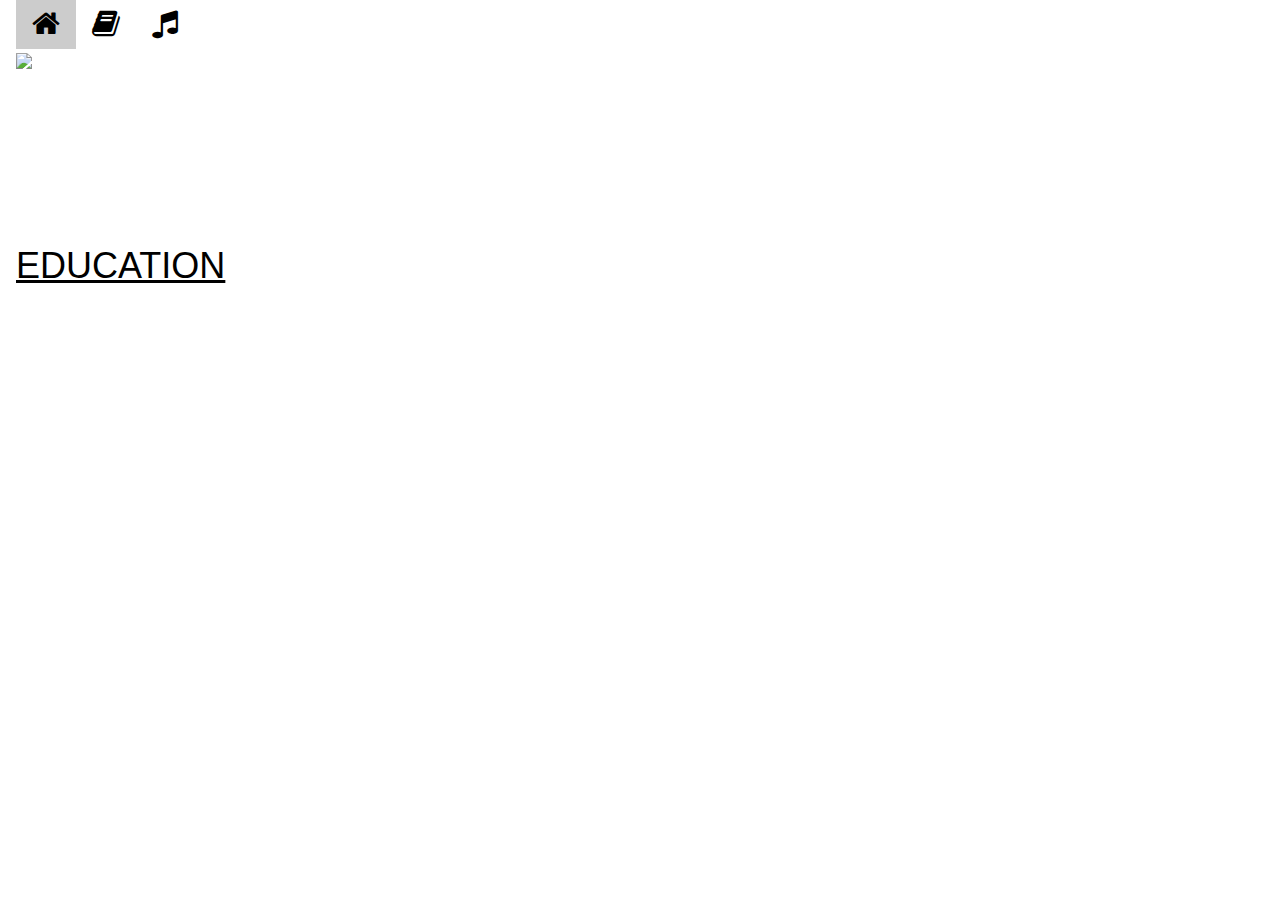
==== index.html @ fc8ddfe6 "changed title of page" ====
<!DOCTYPE html>
<html lang="en">
    <!-- Global site tag (gtag.js) - Google Analytics -->
    <script async src="https://www.googletagmanager.com/gtag/js?id=UA-168123736-1"></script>
    <script>
      window.dataLayer = window.dataLayer || [];
      function gtag(){dataLayer.push(arguments);}
      gtag('js', new Date());
    
      gtag('config', 'UA-168123736-1');
    </script>
        <link rel="stylesheet" href="https://cdnjs.cloudflare.com/ajax/libs/font-awesome/4.7.0/css/font-awesome.min.css">
        <script data-ad-client="ca-pub-3386243419088545" async src="https://pagead2.googlesyndication.com/pagead/js/adsbygoogle.js"></script>
        <meta charset="utf-8">
        <meta name="viewport" content="width=device-width, initial-scale=1.0">
        <title>Angela Davis resources</title>
        <link href="style.css" rel="stylesheet" type="text/css" />
        <link href="style2.css" rel="stylesheet" type="text/css" />
        <script src="main.js"></script>
        <link rel="shortcut icon" type="image/png" href="home.png"/>
        <link rel="stylesheet" href="https://www.w3schools.com/w3css/4/w3.css">
        <link rel="preconnect" href="https://fonts.gstatic.com">
        <link href="https://fonts.googleapis.com/css2?family=Archivo+Narrow:wght@600&display=swap" rel="stylesheet">
        <link href="https://fonts.googleapis.com/css2?family=Lora&display=swap" rel="stylesheet">
        <link rel="apple-touch-icon" sizes="180x180" href="favicon_io/apple-touch-icon.png">
    <link rel="icon" type="image/png" sizes="32x32" href="favicon_io/favicon-32x32.png">
    <link rel="icon" type="image/png" sizes="16x16" href="favicon_io/favicon-16x16.png">
    <link rel="manifest" href="favicon_io/site.webmanifest">
    <link rel="stylesheet" href="https://stackpath.bootstrapcdn.com/bootstrap/4.5.0/css/bootstrap.min.css" integrity="sha384-9aIt2nRpC12Uk9gS9baDl411NQApFmC26EwAOH8WgZl5MYYxFfc+NcPb1dKGj7Sk" crossorigin="anonymous">
    </head>
    <body>
        <div id = "entireBody">

<div class="w3-container">
    <div class="w3-bar">
        <div class="w3-dropdown-hover ">
            <a href = "#"><button id= "homeIcon" class="w3-button"><i class="fa fa-home fa-2x"></i></button></a>
        </div>
        <div class="w3-dropdown-hover ">
            <button class="w3-button"><i class="fa fa-book fa-2x"></i></button>
            <div class="w3-dropdown-content w3-bar-block w3-card-4">
                <a href="books.html" class="w3-bar-item w3-button">BOOKS</a>
                <a href="essays.html" class="w3-bar-item w3-button">ESSAYS</a>
                <a href="movies.html" class="w3-bar-item w3-button">MOVIES</a>
                </div>
        </div>
        <div class="w3-dropdown-hover ">
            <button class="w3-button"><i class="fa fa-music fa-2x"></i></button>
            <div class="w3-dropdown-content w3-bar-block w3-card-4">
                <a href = "playlist.html" class = "w3-bar-item w3-button">PLAYLIST</a>
                </div>
        </div>
</div>
        <div id = "topImg">
             <img id = "topImgAs" src = "images/angela_davis_header.png">
        </div> 

        <br>
        <a id ="noLinky" href= "books.html">
            <div id = "divDeck1"> 
              <div id = "insides">
                <div id = "hotTopics">
                  <br>
                  <br>
                  <br>
                  <br>
                  <br>
                  <br>
                  <h1 id= "mainTitle6">EDUCATION</h1>
                </div>
              </div>
            </div>
        </a>
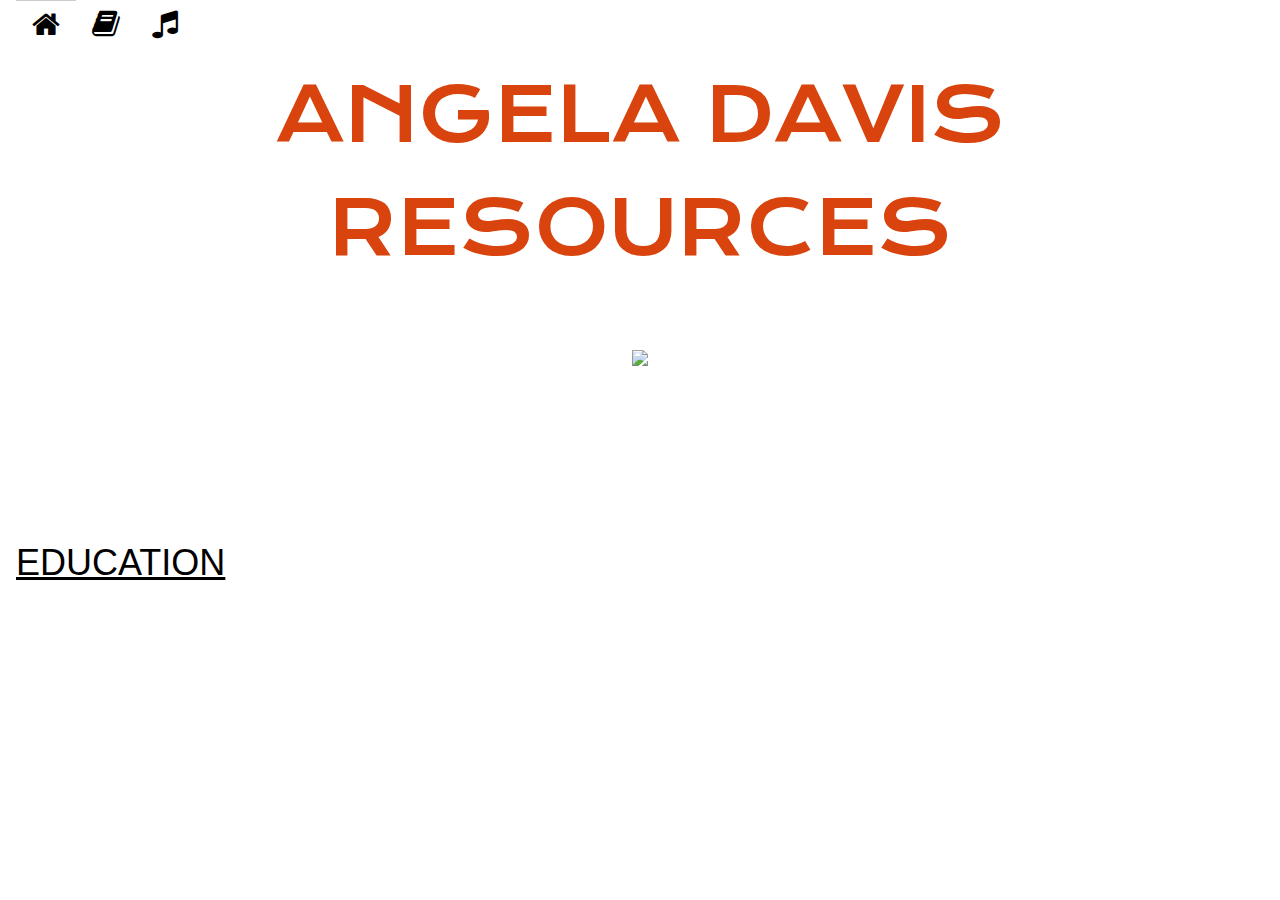
==== commit 5266041e: "new font" ====
--- a/index.html
+++ b/index.html
@@ -22,6 +22,7 @@
         <link rel="preconnect" href="https://fonts.gstatic.com">
         <link href="https://fonts.googleapis.com/css2?family=Archivo+Narrow:wght@600&display=swap" rel="stylesheet">
         <link href="https://fonts.googleapis.com/css2?family=Lora&display=swap" rel="stylesheet">
+        <link href="https://fonts.googleapis.com/css2?family=Krona+One&display=swap" rel="stylesheet">
         <link rel="apple-touch-icon" sizes="180x180" href="favicon_io/apple-touch-icon.png">
     <link rel="icon" type="image/png" sizes="32x32" href="favicon_io/favicon-32x32.png">
     <link rel="icon" type="image/png" sizes="16x16" href="favicon_io/favicon-16x16.png">
@@ -51,10 +52,12 @@
                 </div>
         </div>
 </div>
+        <h1 id="maintitle">ANGELA DAVIS RESOURCES</h1>
         <div id = "topImg">
              <img id = "topImgAs" src = "images/angela_davis_header.png">
         </div> 
 
+        
         <br>
         <a id ="noLinky" href= "books.html">
             <div id = "divDeck1"> 
--- a/style.css
+++ b/style.css
@@ -0,0 +1,145 @@
+::-webkit-scrollbar {
+  width: 10px;
+  background-color: #F5F5F5;
+}
+
+::-webkit-scrollbar-thumb {
+  background-color: #8C0D6A;
+  background-image: -webkit-linear-gradient(45deg,rgba(255, 255, 255, .2) 25%, transparent 25%, transparent 50%, rgba(255, 255, 255, .2) 50%, rgba(255, 255, 255, .2) 75%, transparent 75%, transparent);
+}
+
+::-webkit-scrollbar-track {
+  -webkit-box-shadow: inset 0 0 6px rgba(0,0,0,0.3);
+  background-color: #F5F5F5;
+}
+.jumbotron { padding: 30px; }
+.scroll-line  {
+    position: fixed;
+    top: 0;
+    left: 0;
+    height: 8px;
+    background-color: #f90a23;
+  background-image: -webkit-linear-gradient(45deg,rgba(255, 255, 255, 0.59) 25%, #00000000 25%, transparent 50%, rgba(255, 255, 255, 0.27) 50%, rgba(255, 255, 255, 0.88) 75%, transparent 75%, transparent);
+    transition: 0.5s cubic-bezier(0.075, 0.82, 0.165, 1) width;
+    z-index: 1;
+  }
+
+/*icon colors*/
+ #entireBody{
+   color: black;
+ }
+
+ #container{
+   color: #DF6782;
+ }
+
+a:hover{
+text-decoration:none;
+}
+.page-content .color:hover
+{
+transition:0.7s;
+border-radius: 7em / 3em;
+}
+
+.bg-conatiner-color
+{
+background-color: white;
+  padding: 5%;
+  display: flex;
+  box-shadow: 0 20px 20px -5px rgba(0, 0, 0, 0.1), 0 10px 10px -5px rgba(0, 0, 0, 0.04) !important;
+  -webkit-box-shadow: 0 20px 20px -5px rgba(0, 0, 0, 0.1), 0 10px 10px -5px rgba(0, 0, 0, 0.04) !important;
+  -moz-box-shadow: 0 20px 20px -5px rgba(0, 0, 0, 0.1), 0 10px 10px -5px rgba(0, 0, 0, 0.04) !important;
+  -ms-box-shadow: 0 20px 20px -5px rgba(0, 0, 0, 0.1), 0 10px 10px -5px rgba(0, 0, 0, 0.04) !important;
+  -o-box-shadow: 0 20px 20px -5px rgba(0, 0, 0, 0.1), 0 10px 10px -5px rgba(0, 0, 0, 0.04) !important;
+  margin-bottom: 35px;
+border-radius: 20px;
+transition: 0.7s;
+}
+
+.bg-conatiner-color:hover{
+box-shadow: 20px 20px 60px #b8b8b8, -20px -20px 60px #fafafa !important;
+transition: 0.7s;
+}
+
+
+
+.page-content .color:last-child {
+margin-right: 0;
+}
+
+.page-content .color {
+padding: 25px 0px;
+text-align: center;
+height: 300px;
+box-shadow: 0 0.46875rem 2.1875rem rgba(13, 16, 45, 0.06),
+  0 0.9375rem 1.40625rem rgba(13, 16, 45, 0.06),
+  0 0.25rem 0.53125rem rgba(13, 16, 45, 0.13),
+  0 0.125rem 0.1875rem rgba(13, 16, 45, 0.08);
+border-radius: 4px;
+transition:0.7s;
+width: 100%;
+}
+
+.page-content .color .swatch {
+position: relative;
+border-radius: 50%;
+margin: 0 auto 15px auto;
+width: 110px;
+height: 110px;
+font-size: 70px;
+font-weight: bold;
+color: white;
+text-shadow: 1px 1px rgba(0, 0, 0, 0.05), 2px 2px rgba(0, 0, 0, 0.05),
+  3px 3px rgba(0, 0, 0, 0.05), 4px 4px rgba(0, 0, 0, 0.05),
+  5px 5px rgba(0, 0, 0, 0.05), 6px 6px rgba(0, 0, 0, 0.05),
+  7px 7px rgba(0, 0, 0, 0.05), 8px 8px rgba(0, 0, 0, 0.05),
+  9px 9px rgba(0, 0, 0, 0.05), 10px 10px rgba(0, 0, 0, 0.05),
+  11px 11px rgba(0, 0, 0, 0.05), 12px 12px rgba(0, 0, 0, 0.05),
+  13px 13px rgba(0, 0, 0, 0.05), 14px 14px rgba(0, 0, 0, 0.05),
+  15px 15px rgba(0, 0, 0, 0.05), 16px 16px rgba(0, 0, 0, 0.05),
+  17px 17px rgba(0, 0, 0, 0.05), 18px 18px rgba(0, 0, 0, 0.05),
+  19px 19px rgba(0, 0, 0, 0.05), 20px 20px rgba(0, 0, 0, 0.05),
+  21px 21px rgba(0, 0, 0, 0.05), 22px 22px rgba(0, 0, 0, 0.05),
+  23px 23px rgba(0, 0, 0, 0.05), 24px 24px rgba(0, 0, 0, 0.05),
+  25px 25px rgba(0, 0, 0, 0.05);
+overflow: hidden;
+}  
+
+#topImg{
+    margin-top:5%;
+    text-align: center;
+    }
+    
+    #topImgAs{
+      width: 50%;
+      height: auto;
+    }
+    /*education div deck*/
+    #divDeck1{
+      background-image: url("images/education_image.jpg");
+      width: auto;
+      height: 300px;
+      background-position: center; /* Center the image */
+      background-repeat: no-repeat; /* Do not repeat the image */
+      background-size: 100%;
+    }
+    /*Essay download pic*/
+    #lecturepic{
+        width: auto;
+        height: 100px;
+    }
+
+    #homeIcon{
+      color: black;
+      margin-top:0.6%;
+      background-color:#fff;
+    }
+
+    #maintitle{
+      font-family: 'Krona One', sans-serif;
+      color:#D9430D;
+      font-size:500%;
+      text-align: center;
+      margin-top:5;
+    }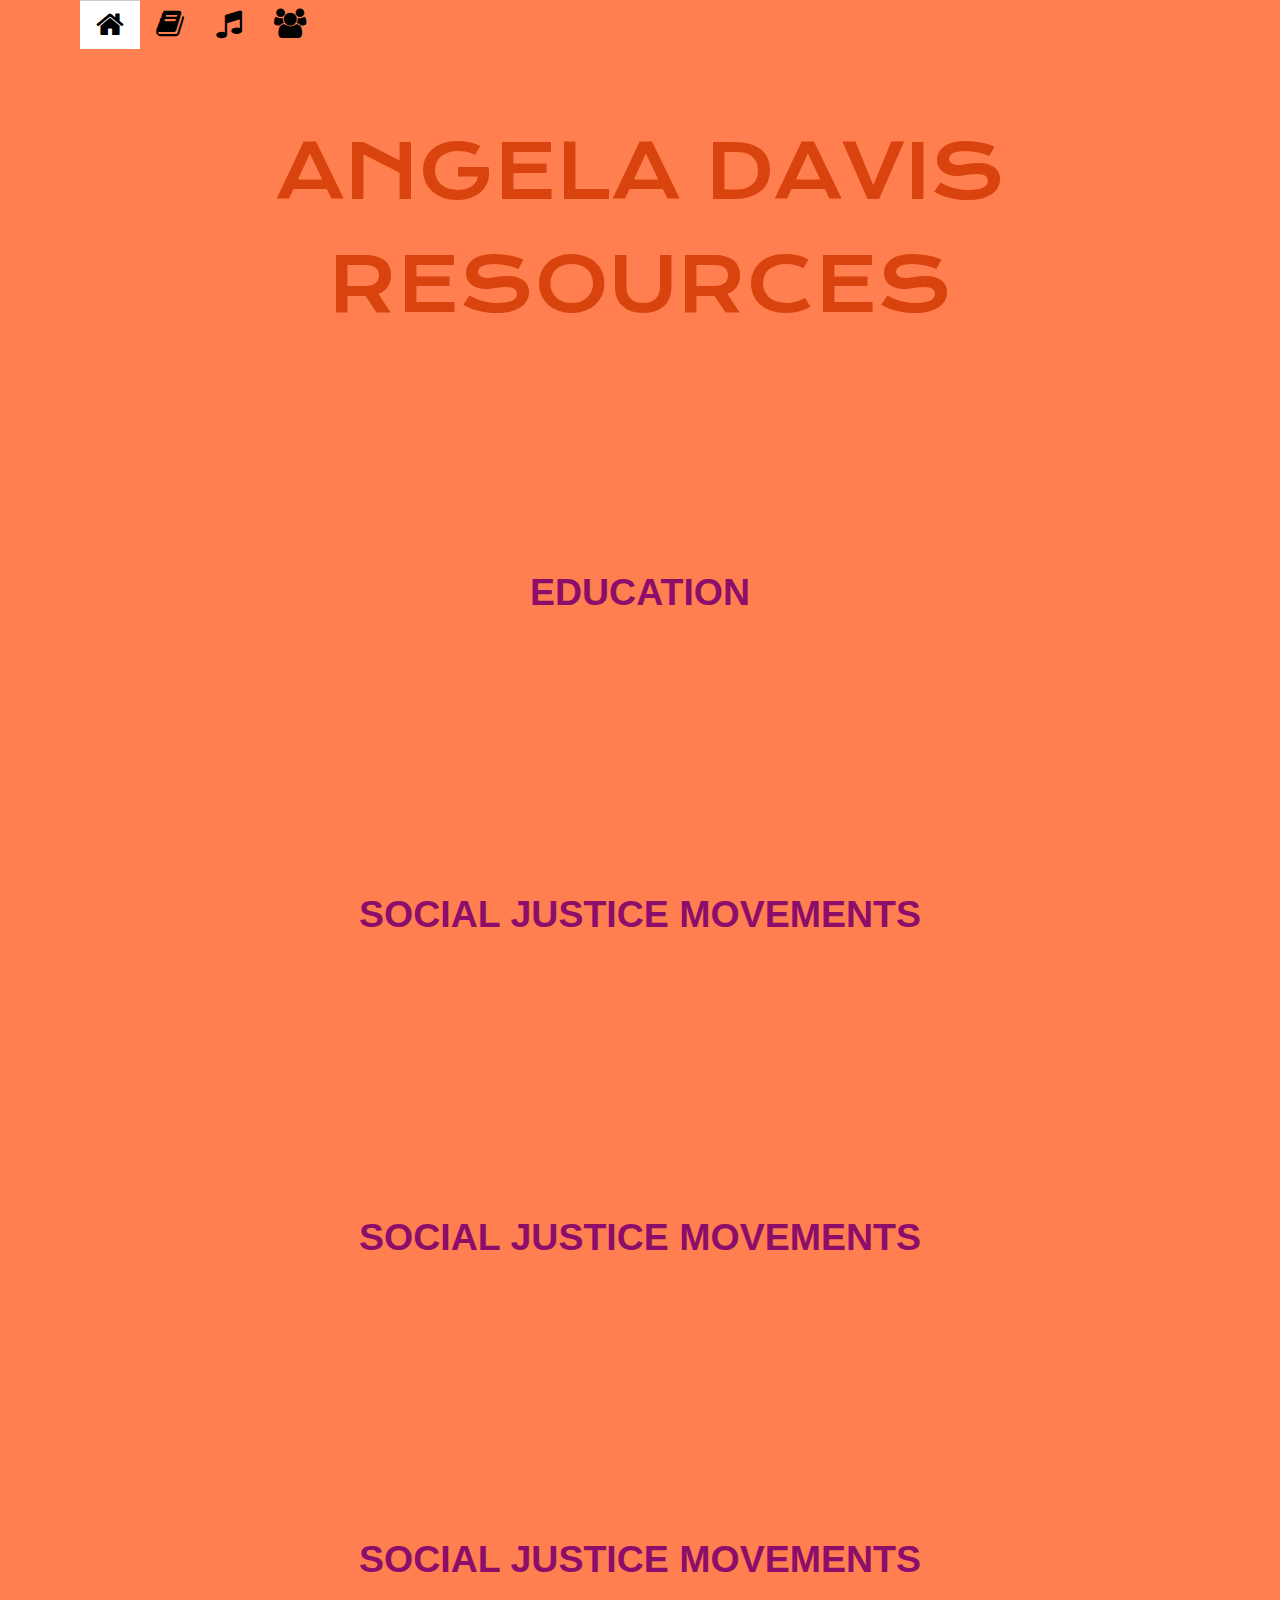
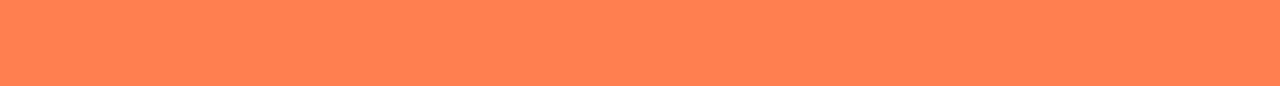
==== commit 69bd1f2c: "added videos.html" ====
--- a/index.html
+++ b/index.html
@@ -35,29 +35,42 @@
 <div class="w3-container">
     <div class="w3-bar">
         <div class="w3-dropdown-hover ">
-            <a href = "#"><button id= "homeIcon" class="w3-button"><i class="fa fa-home fa-2x"></i></button></a>
+            <a href = "index.html"><button id= "homeIcon" class="w3-button"><i class="fa fa-home fa-2x"></i></button></a>
         </div>
         <div class="w3-dropdown-hover ">
             <button class="w3-button"><i class="fa fa-book fa-2x"></i></button>
             <div class="w3-dropdown-content w3-bar-block w3-card-4">
                 <a href="books.html" class="w3-bar-item w3-button">BOOKS</a>
                 <a href="essays.html" class="w3-bar-item w3-button">ESSAYS</a>
+                <a href="videos.html" class="w3-bar-item w3-button">VIDEOS</a>
                 <a href="movies.html" class="w3-bar-item w3-button">MOVIES</a>
                 </div>
         </div>
         <div class="w3-dropdown-hover ">
             <button class="w3-button"><i class="fa fa-music fa-2x"></i></button>
             <div class="w3-dropdown-content w3-bar-block w3-card-4">
-                <a href = "playlist.html" class = "w3-bar-item w3-button">PLAYLIST</a>
-                </div>
+                <a href = "playlist.html" class = "w3-bar-item w3-button">PLAYLISTS</a>
+            </div>
         </div>
+        <div class="w3-dropdown-hover ">
+          <button class="w3-button"><i class="fa fa-users fa-2x"></i></button>
+          <div class="w3-dropdown-content w3-bar-block w3-card-4">
+              <a href = "socialjustice.html" class = "w3-bar-item w3-button">SOCIAL JUSTICE MOVEMENTS</a>
+              <a href = "LGBTQ.html" class = "w3-bar-item w3-button">
+                <span style= 'color: red'>L</span>
+                <span style= 'color: orange'>G</span>
+                <span style= 'color: green'>B</span>
+                <span style= 'color: blue'>T</span>
+                <span style= 'color: blueviolet'>Q</span>
+                <span style= 'color: violet'>+</span>
+              </a>
+          </div>
+      </div>
 </div>
         <h1 id="maintitle">ANGELA DAVIS RESOURCES</h1>
-        <div id = "topImg">
-             <img id = "topImgAs" src = "images/angela_davis_header.png">
-        </div> 
-
         
+        <br>
+        <br>
         <br>
         <a id ="noLinky" href= "books.html">
             <div id = "divDeck1"> 
@@ -74,5 +87,56 @@
               </div>
             </div>
         </a> 
+        <br>
+
+        <a id ="noLinky" href= "socialjustice.html">
+          <div id = "divDeck2"> 
+            <div id = "insides">
+              <div id = "hotTopics">
+                <br>
+                <br>
+                <br>
+                <br>
+                <br>
+                <br>
+                <h1 id= "mainTitle6">SOCIAL JUSTICE MOVEMENTS</h1>
+              </div>
+            </div>
+          </div>
+        </a>
+        <br>
+
+        <a id ="noLinky" href= "socialjustice.html">
+          <div id = "divDeck3"> 
+            <div id = "insides">
+              <div id = "hotTopics">
+                <br>
+                <br>
+                <br>
+                <br>
+                <br>
+                <br>
+                <h1 id= "mainTitle6">SOCIAL JUSTICE MOVEMENTS</h1>
+              </div>
+            </div>
+          </div>
+        </a>
+        <br>
+
+        <a id ="noLinky" href= "socialjustice.html">
+          <div id = "divDeck4"> 
+            <div id = "insides">
+              <div id = "hotTopics">
+                <br>
+                <br>
+                <br>
+                <br>
+                <br>
+                <br>
+                <h1 id= "mainTitle6">SOCIAL JUSTICE MOVEMENTS</h1>
+              </div>
+            </div>
+          </div>
+        </a>
 
        --- a/style.css
+++ b/style.css
@@ -24,9 +24,14 @@
     z-index: 1;
   }
 
+  body{
+    background-color: coral;
+  }
 /*icon colors*/
  #entireBody{
    color: black;
+   margin-left: 5%;
+   margin-right: 5%;
  }
 
  #container{
@@ -117,12 +122,64 @@
     }
     /*education div deck*/
     #divDeck1{
-      background-image: url("images/education_image.jpg");
-      width: auto;
-      height: 300px;
-      background-position: center; /* Center the image */
-      background-repeat: no-repeat; /* Do not repeat the image */
-      background-size: 100%;
+      background-image: url("images/angelaBW.jpg");
+      width: auto;
+      height: 300px;
+      background-position: center; /* Center the image */
+      background-repeat: no-repeat; /* Do not repeat the image */
+      background-size: 100%;
+    }
+
+    /*social justice div deck*/
+    #divDeck2{
+      background-image: url("images/angelafro.jpeg");
+      width: auto;
+      height: 300px;
+      background-position: center; /* Center the image */
+      background-repeat: no-repeat; /* Do not repeat the image */
+      background-size: 100%;
+    }
+
+    /*another div deck*/
+    #divDeck3{
+      background-image: url("images/davis-hero-scaled.jpg");
+      width: auto;
+      height: 300px;
+      background-position: center; /* Center the image */
+      background-repeat: no-repeat; /* Do not repeat the image */
+      background-size: 100%;
+     }
+
+    /*another div deck*/
+    #divDeck4{
+      background-image: url("images/angelablackpower.jpeg");
+      width: auto;
+      height: 300px;
+      background-position: center; /* Center the image */
+      background-repeat: no-repeat; /* Do not repeat the image */
+      background-size: 100%;
+    }
+
+    #hotTopics{
+      text-align: center;
+      color: #8C0D6A;
+    }
+
+    #hotTopics:hover{
+      text-decoration: underline;
+    }
+
+    #insides{
+  
+      text-align: center;
+    }
+
+    #noLinky{
+      text-decoration: none;
+    }
+
+    #linkyBooks{
+      color:black;
     }
     /*Essay download pic*/
     #lecturepic{
@@ -141,5 +198,24 @@
       color:#D9430D;
       font-size:500%;
       text-align: center;
-      margin-top:5;
+      margin-top:6%;
+    }
+
+    #mainTitle6{
+      font-size: 250%;
+      text-align: center;
+      font-weight: bold;
+    }
+
+    #mainTitle3{
+      text-align: center;
+      color: #F27507;
+    }
+
+    #navbar{
+      background-color: white;
+    }
+
+    #bookimages{
+      text-align: center;
     }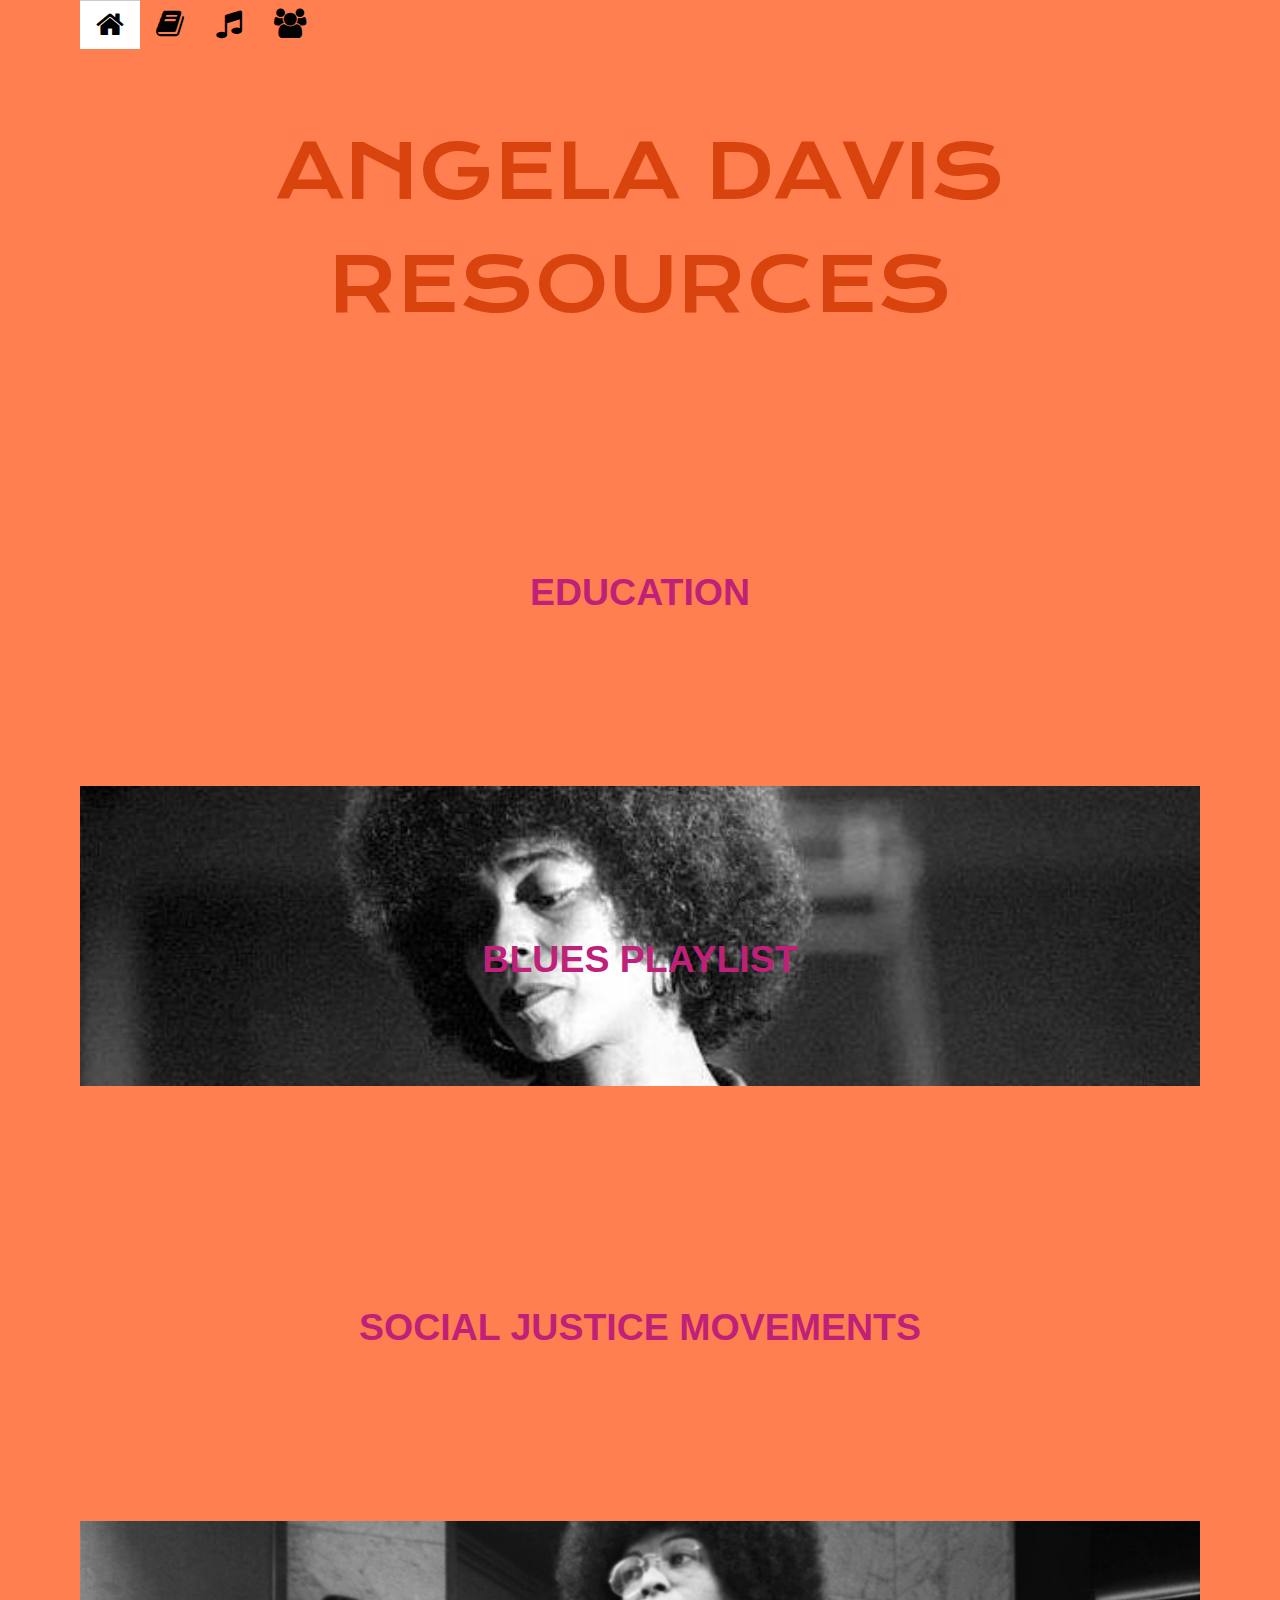
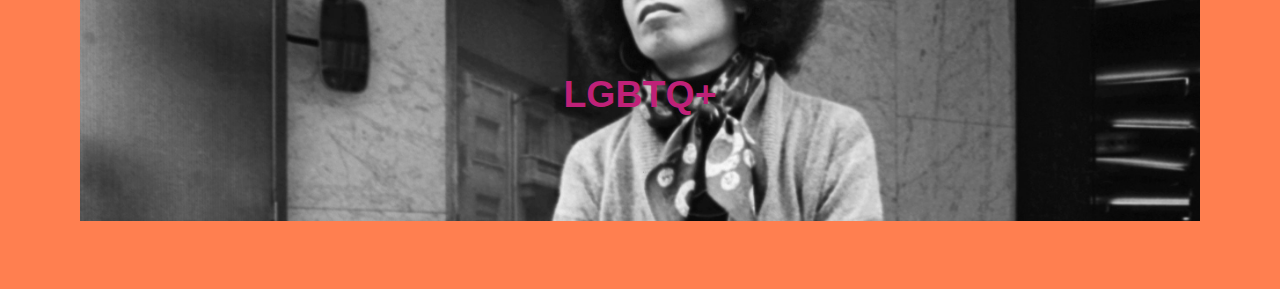
==== commit 013fc911: "NEW INTERVIEW CATEGORY" ====
--- a/index.html
+++ b/index.html
@@ -29,6 +29,11 @@
     <link rel="manifest" href="favicon_io/site.webmanifest">
     <link rel="stylesheet" href="https://stackpath.bootstrapcdn.com/bootstrap/4.5.0/css/bootstrap.min.css" integrity="sha384-9aIt2nRpC12Uk9gS9baDl411NQApFmC26EwAOH8WgZl5MYYxFfc+NcPb1dKGj7Sk" crossorigin="anonymous">
     </head>
+    
+
+    <link rel="icon" 
+    type="image/png" 
+    href="http://github.com/angeladaviswebsite/images/blackpower.png">
     <body>
         <div id = "entireBody">
 
@@ -43,7 +48,7 @@
                 <a href="books.html" class="w3-bar-item w3-button">BOOKS</a>
                 <a href="essays.html" class="w3-bar-item w3-button">ESSAYS</a>
                 <a href="videos.html" class="w3-bar-item w3-button">VIDEOS</a>
-                <a href="movies.html" class="w3-bar-item w3-button">MOVIES</a>
+                <a href="interviews.html" class="w3-bar-item w3-button">INTERVIEWS</a>
                 </div>
         </div>
         <div class="w3-dropdown-hover ">
@@ -88,6 +93,8 @@
             </div>
         </a> 
         <br>
+        <br>
+        <br>
 
         <a id ="noLinky" href= "socialjustice.html">
           <div id = "divDeck2"> 
@@ -99,11 +106,13 @@
                 <br>
                 <br>
                 <br>
-                <h1 id= "mainTitle6">SOCIAL JUSTICE MOVEMENTS</h1>
+                <h1 id= "mainTitle6">BLUES PLAYLIST</h1>
               </div>
             </div>
           </div>
         </a>
+        <br>
+        <br>
         <br>
 
         <a id ="noLinky" href= "socialjustice.html">
@@ -122,6 +131,8 @@
           </div>
         </a>
         <br>
+        <br>
+        <br>
 
         <a id ="noLinky" href= "socialjustice.html">
           <div id = "divDeck4"> 
@@ -133,10 +144,13 @@
                 <br>
                 <br>
                 <br>
-                <h1 id= "mainTitle6">SOCIAL JUSTICE MOVEMENTS</h1>
+                <h1 id= "mainTitle6">LGBTQ+</h1>
               </div>
             </div>
           </div>
         </a>
+        <br>
+        <br>
+        <br>
 
        --- a/style.css
+++ b/style.css
@@ -132,7 +132,7 @@
 
     /*social justice div deck*/
     #divDeck2{
-      background-image: url("images/angelafro.jpeg");
+      background-image: url("images/angela_davis_mic.jpg");
       width: auto;
       height: 300px;
       background-position: center; /* Center the image */
@@ -152,7 +152,7 @@
 
     /*another div deck*/
     #divDeck4{
-      background-image: url("images/angelablackpower.jpeg");
+      background-image: url("images/angela_sitting.jpg");
       width: auto;
       height: 300px;
       background-position: center; /* Center the image */
@@ -160,9 +160,29 @@
       background-size: 100%;
     }
 
+      /*another div deck*/
+    #divDeck5{
+      background-image: url("images/bookstore.jpg");
+      width: auto;
+      height: 450px;
+      background-position: center; /* Center the image */
+      background-repeat: no-repeat; /* Do not repeat the image */
+      background-size: 100%;
+    }
+
+     /*another div deck*/
+    #divDeck6{
+      background-image: url("images/prideflag.jpg");
+      width: auto;
+      height: 450px;
+      background-position: center; /* Center the image */
+      background-repeat: no-repeat; /* Do not repeat the image */
+      background-size: 70%;
+    }
+
     #hotTopics{
       text-align: center;
-      color: #8C0D6A;
+      color: #BF2178;
     }
 
     #hotTopics:hover{
@@ -208,9 +228,28 @@
     }
 
     #mainTitle3{
+      font-family: 'Poppins', sans-serif;
       text-align: center;
       color: #F27507;
     }
+
+    #mainTitle4{
+      color:red;
+      font-size:350%;
+      text-align: center;
+      font-family: 'Archivo Narrow', sans-serif;
+    }
+
+    #bookstores{
+      font-family: 'Poppins', sans-serif;
+      text-align: center;
+      color: black;
+      font-weight: bolder;
+      text-decoration: underline;
+    }
+  #bookstores:hover{
+    color: #F27507;;
+  }
 
     #navbar{
       background-color: white;
@@ -218,4 +257,65 @@
 
     #bookimages{
       text-align: center;
-    }+    }
+
+    #linkyBooks{
+      font-family: 'Poppins', sans-serif;
+      color: black;
+      text-decoration: underline;
+    }
+    #linkyBooks:hover{
+      color: #F27507;
+    }
+
+    #autobiographypdf{
+      font-family: 'Poppins', sans-serif;
+      color: black;
+      text-align: center;
+      text-decoration: underline;
+    }
+    #autobiographypdf:hover{
+      color: #F27507;
+    }
+
+    #linkyLarger{
+      font-size: 120%;
+      text-align:center;
+      color: #8C0D6A;
+      margin: 2%;
+      font-family: 'Archivo Narrow', sans-serif;
+      text-decoration: underline;
+      }
+
+    #textstuff{
+      font-size: 120%;
+      text-align:center;
+      margin: 2%;
+      font-family: 'Archivo Narrow', sans-serif;
+    }
+
+    #textstuff2{
+      font-size: 120%;
+      text-align:center;
+      margin: 2%;
+      font-family: 'Archivo Narrow', sans-serif;
+    }
+
+    #mainSub2{
+      font-size:75%;
+      text-align: center;
+      font-family: 'Lora', serif;
+    }
+      /* Three image containers (use 25% for four, and 50% for two, etc) */
+.column {
+  float: left;
+  width: 33.33%;
+  padding: 5px;
+}
+
+/* Clear floats after image containers */
+.row::after {
+  content: "";
+  clear: both;
+  display: table;
+}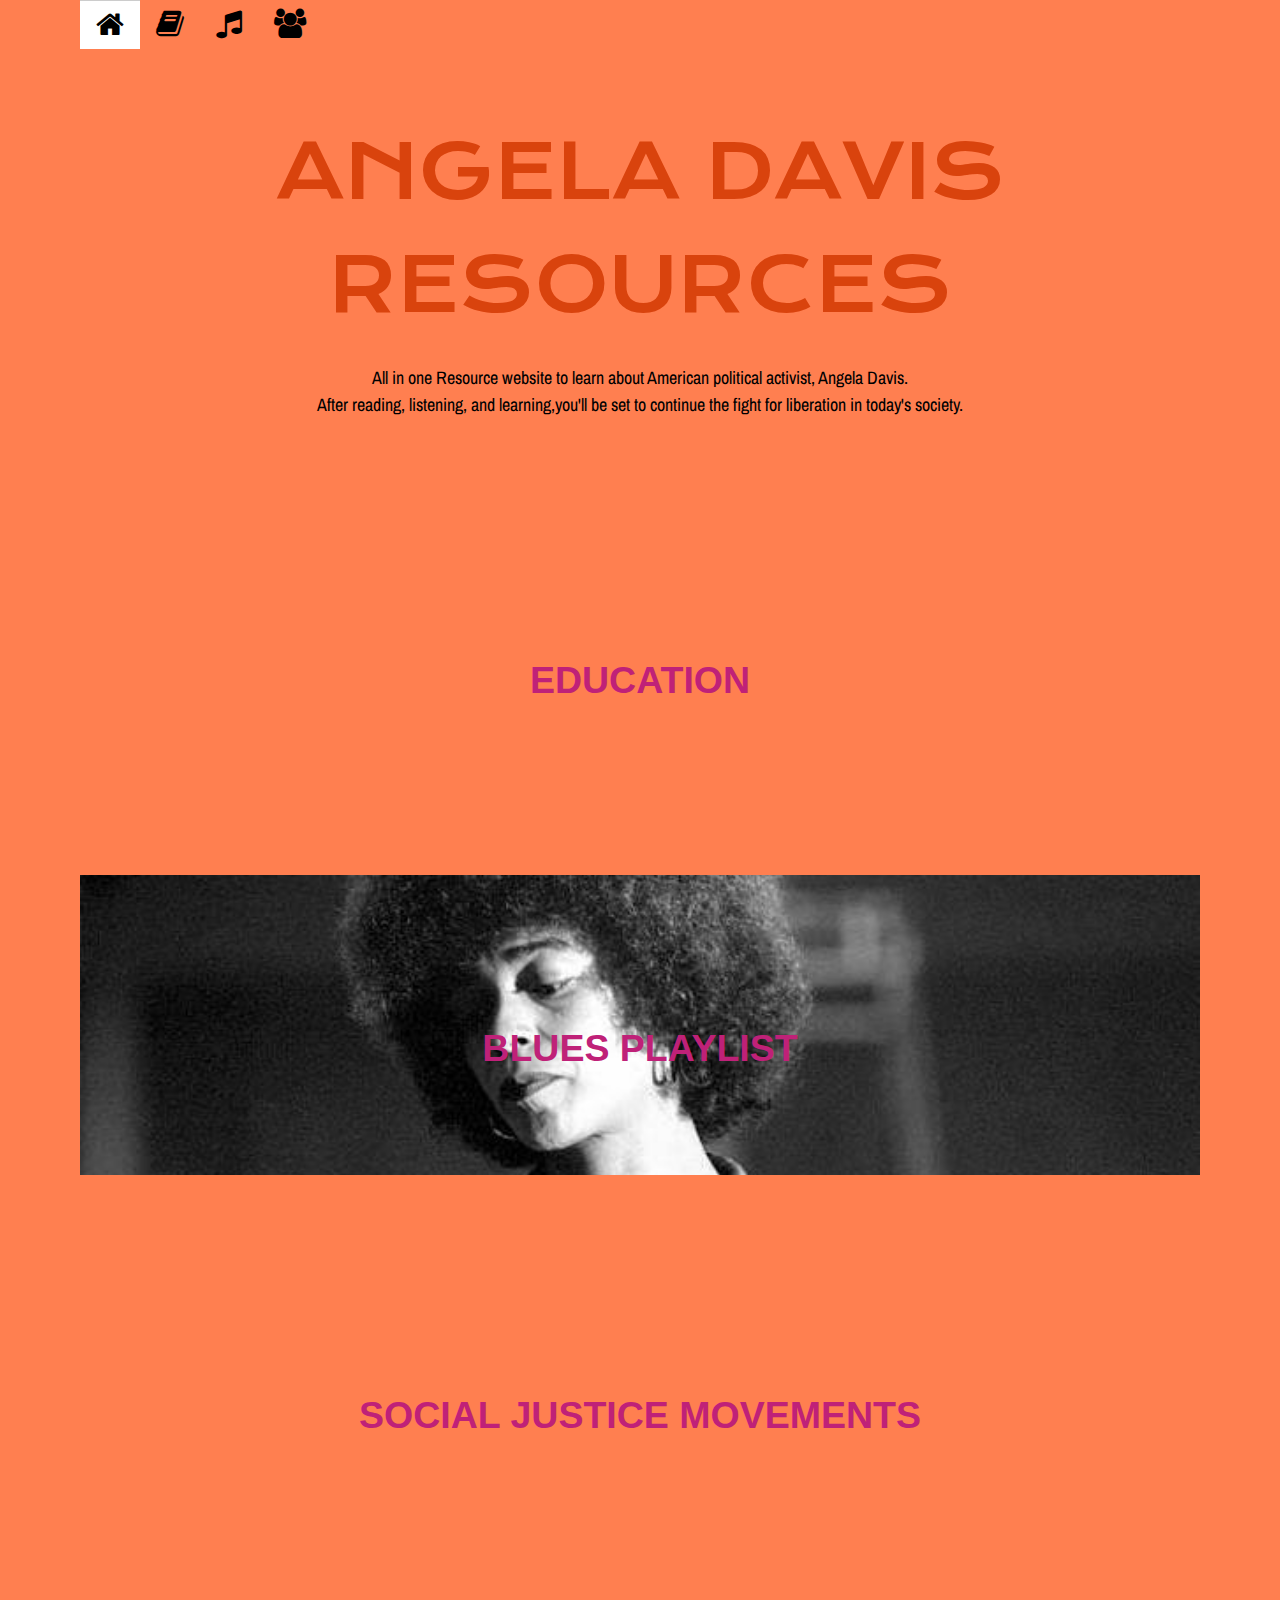
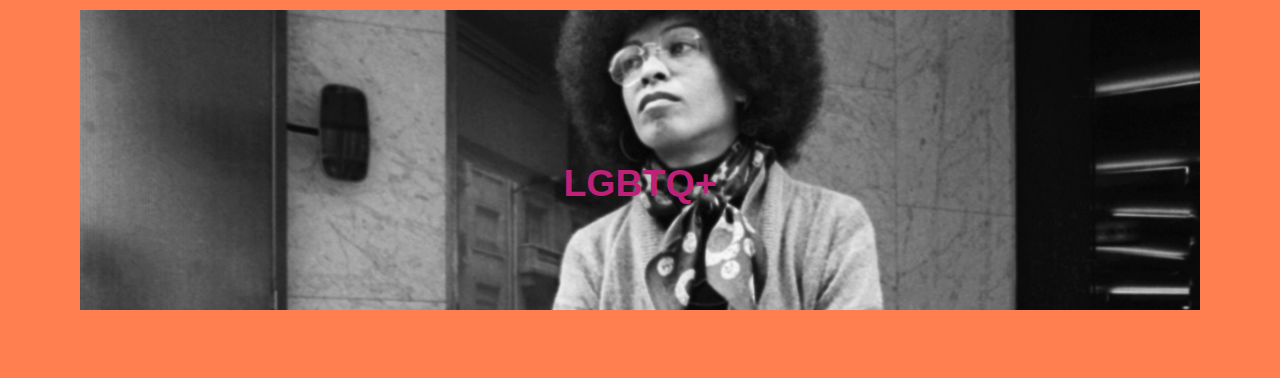
==== commit a4dfc768: "home page finished" ====
--- a/index.html
+++ b/index.html
@@ -74,6 +74,7 @@
 </div>
         <h1 id="maintitle">ANGELA DAVIS RESOURCES</h1>
         
+        <h1 id = "textstuff">All in one Resource website to learn about American political activist, Angela Davis.<br> After reading, listening, and learning,you'll be set to continue the fight for liberation in today's society.</h1>
         <br>
         <br>
         <br>
@@ -96,7 +97,7 @@
         <br>
         <br>
 
-        <a id ="noLinky" href= "socialjustice.html">
+        <a id ="noLinky" href= "playlist.html">
           <div id = "divDeck2"> 
             <div id = "insides">
               <div id = "hotTopics">
@@ -134,7 +135,7 @@
         <br>
         <br>
 
-        <a id ="noLinky" href= "socialjustice.html">
+        <a id ="noLinky" href= "LGBTQ.html">
           <div id = "divDeck4"> 
             <div id = "insides">
               <div id = "hotTopics">
--- a/style.css
+++ b/style.css
@@ -234,7 +234,7 @@
     }
 
     #mainTitle4{
-      color:red;
+      color:#F27507;
       font-size:350%;
       text-align: center;
       font-family: 'Archivo Narrow', sans-serif;
@@ -297,6 +297,14 @@
     #textstuff2{
       font-size: 120%;
       text-align:center;
+      margin: 2%;
+      font-family: 'Archivo Narrow', sans-serif;
+    }
+
+    #textstuff3{
+      font-size: 120%;
+      text-align:center;
+      color: #8C0D6A;
       margin: 2%;
       font-family: 'Archivo Narrow', sans-serif;
     }
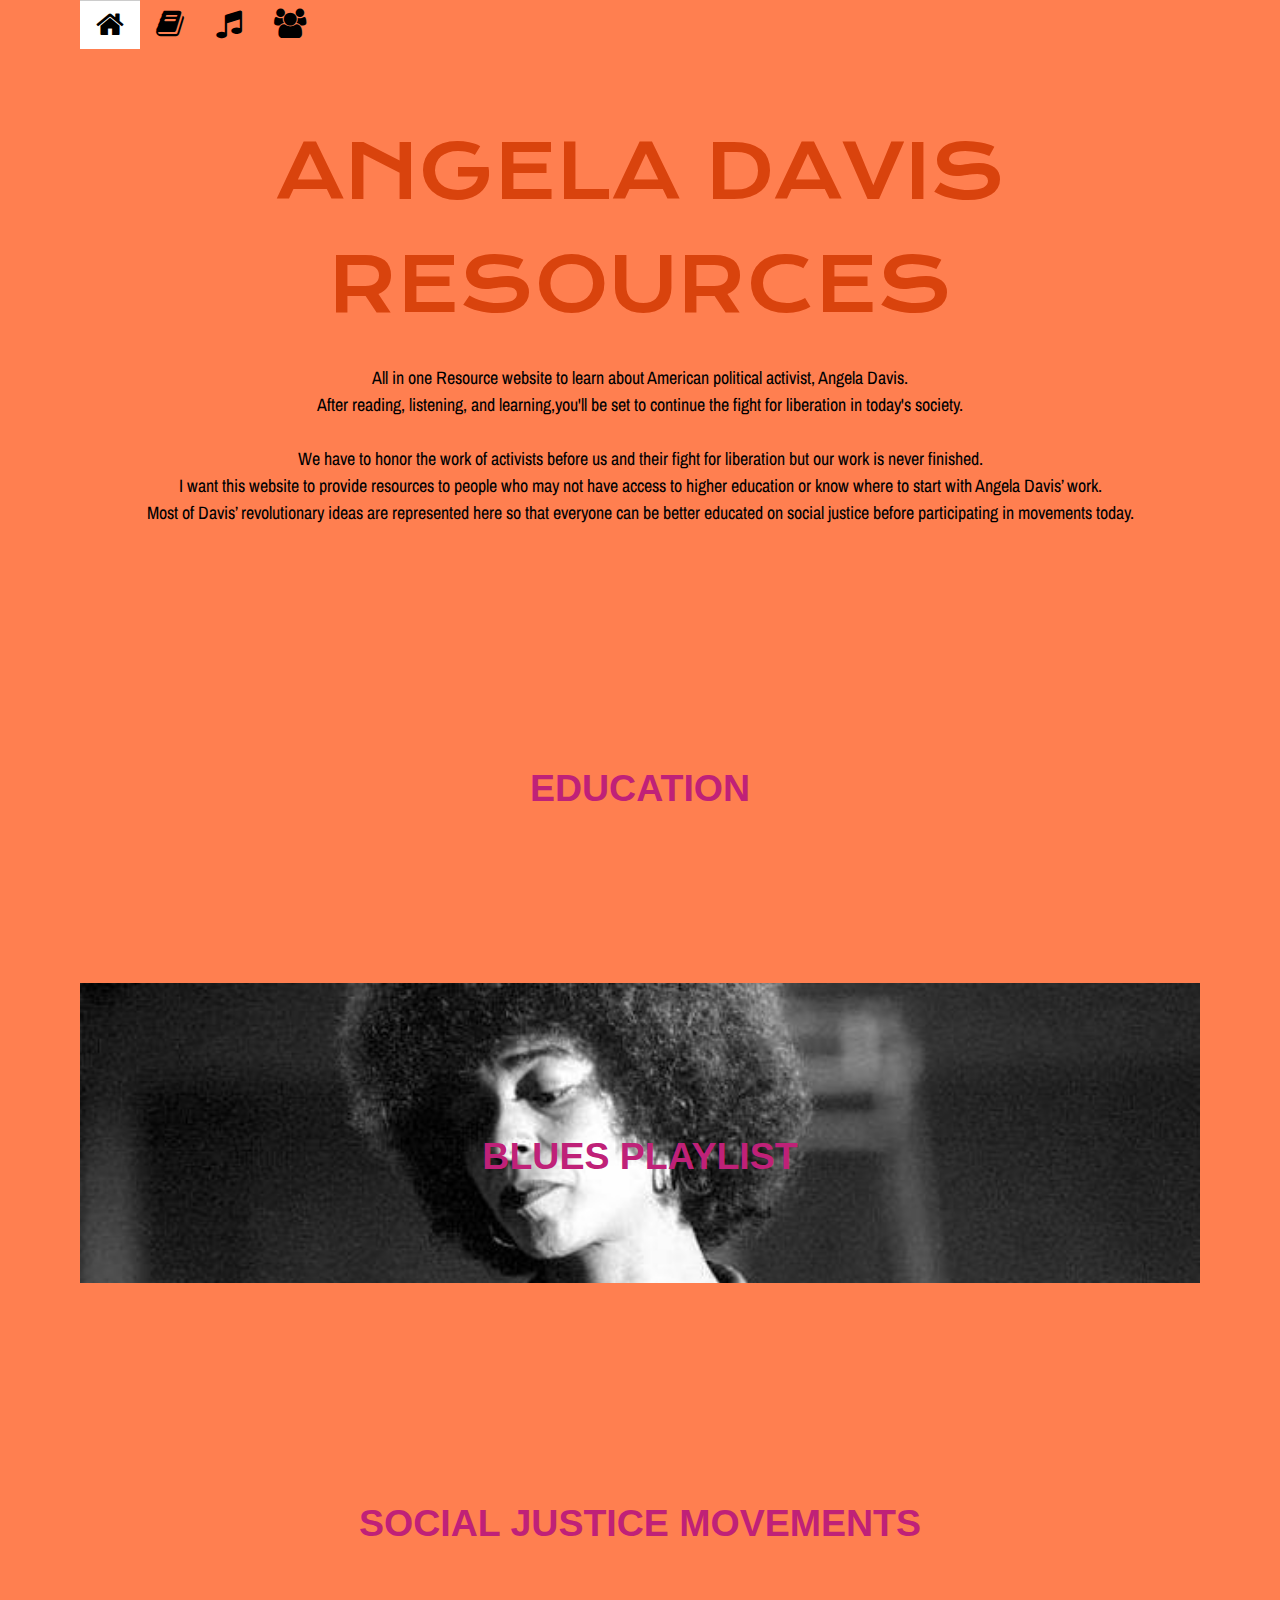
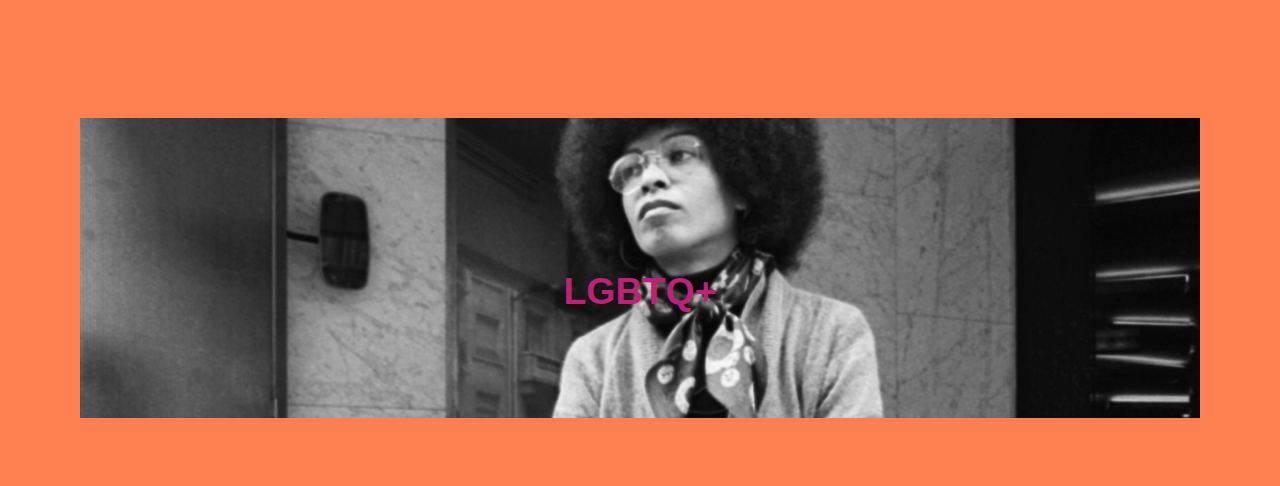
==== commit 990a7a21: "FINISHED" ====
--- a/index.html
+++ b/index.html
@@ -74,7 +74,11 @@
 </div>
         <h1 id="maintitle">ANGELA DAVIS RESOURCES</h1>
         
-        <h1 id = "textstuff">All in one Resource website to learn about American political activist, Angela Davis.<br> After reading, listening, and learning,you'll be set to continue the fight for liberation in today's society.</h1>
+        <h1 id = "textstuff">All in one Resource website to learn about American political activist, Angela Davis.<br> After reading, listening, and learning,you'll be set to continue the fight for liberation in today's society.<br>
+          <br>
+          We have to honor the work of activists before us and their fight for liberation but our work is never finished. <br>
+          I want this website to provide resources to people who may not have access to higher education or know where to start with Angela Davis’ work. <br>
+          Most of Davis’ revolutionary ideas are represented here so that everyone can be better educated on social justice before participating in movements today.</h1>
         <br>
         <br>
         <br>
--- a/style.css
+++ b/style.css
@@ -180,6 +180,26 @@
       background-size: 70%;
     }
 
+    /*another div deck*/
+    #divDeck7{
+      background-image: url("images/BLM.jpg");
+      width: auto;
+      height: 450px;
+      background-position: center; /* Center the image */
+      background-repeat: no-repeat; /* Do not repeat the image */
+      background-size: 70%;
+    }
+
+       /*another div deck*/
+    #divDeck8{
+      background-image: url("images/angela_glasses.jpeg");
+      width: auto;
+      height: 450px;
+      background-position: center; /* Center the image */
+      background-repeat: no-repeat; /* Do not repeat the image */
+      background-size: 70%;
+    }
+
     #hotTopics{
       text-align: center;
       color: #BF2178;
@@ -306,6 +326,16 @@
       text-align:center;
       color: #8C0D6A;
       margin: 2%;
+      font-family: 'Archivo Narrow', sans-serif;
+    }
+
+    #wiki{
+      font-size: 120%;
+      text-align:center;
+      color: #8C0D6A;
+      margin: 2%;
+      padding-left: 33%;
+      text-decoration: underline;
       font-family: 'Archivo Narrow', sans-serif;
     }
 
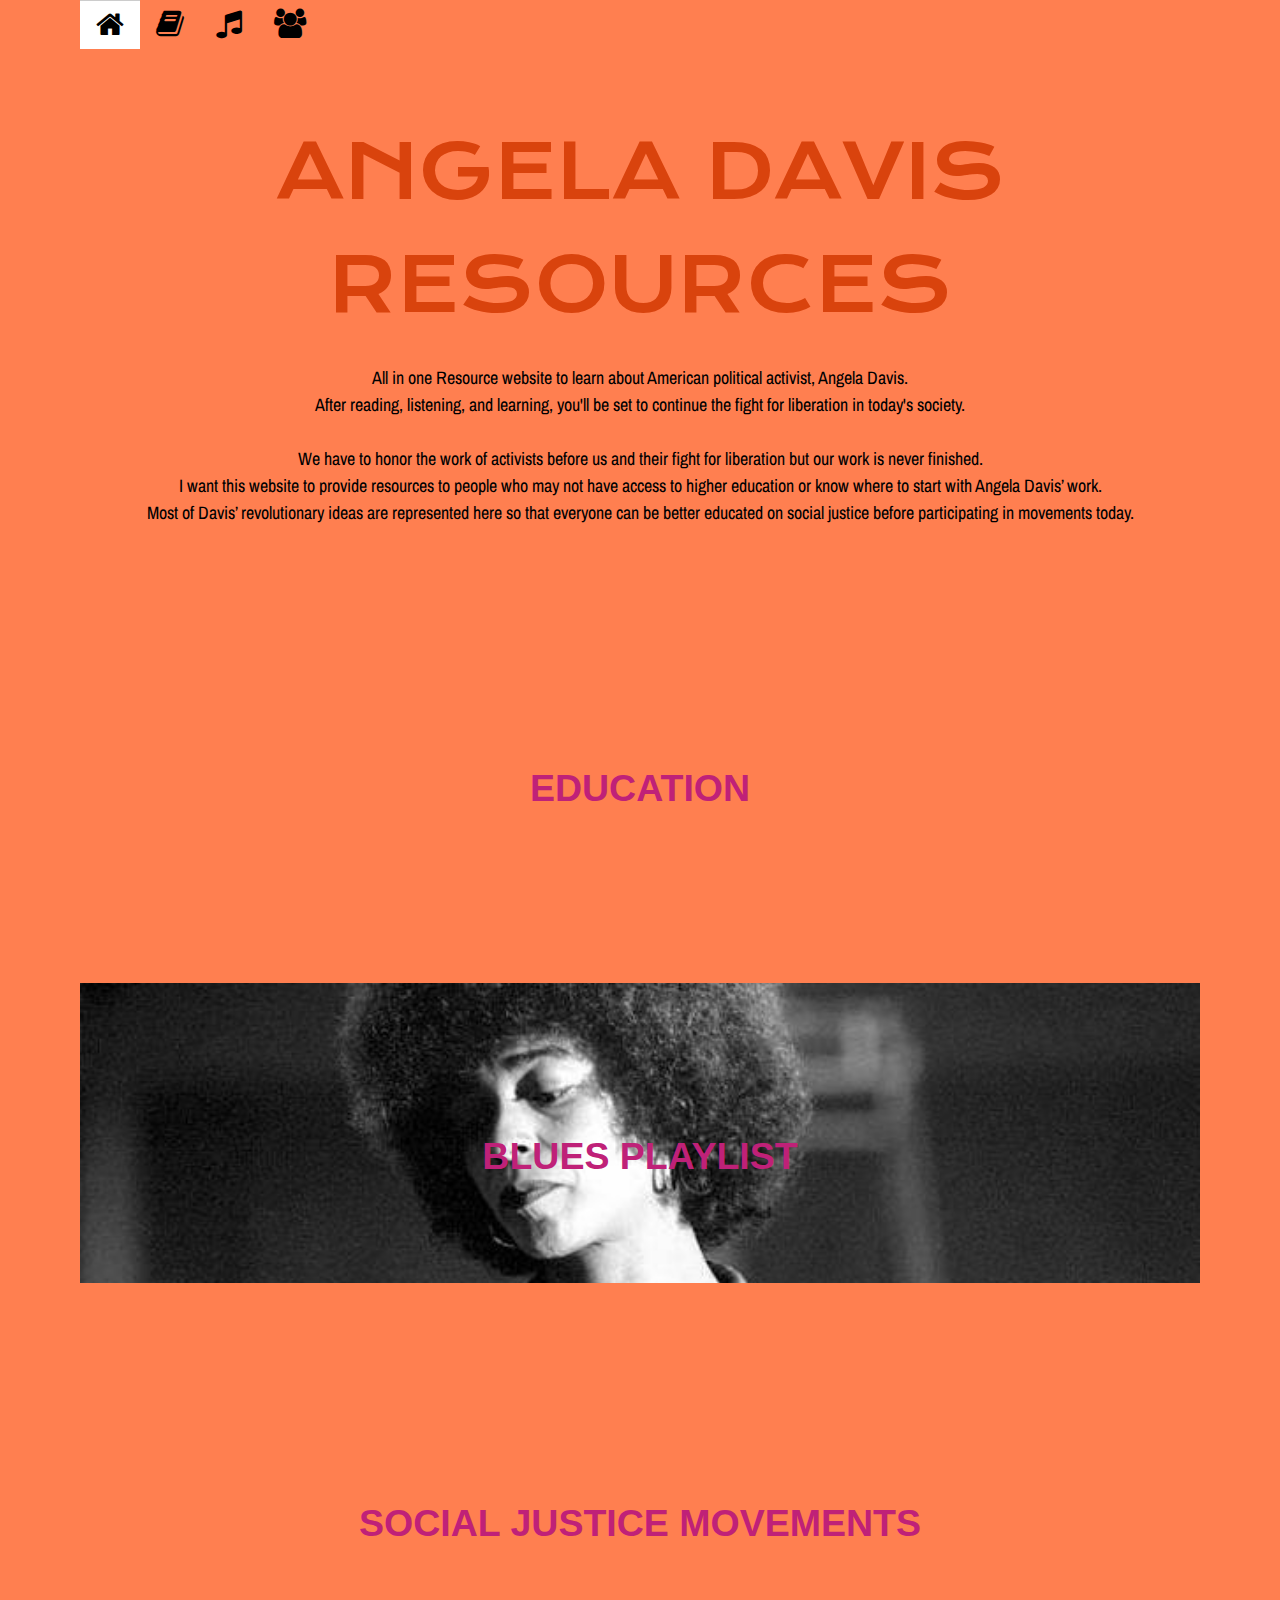
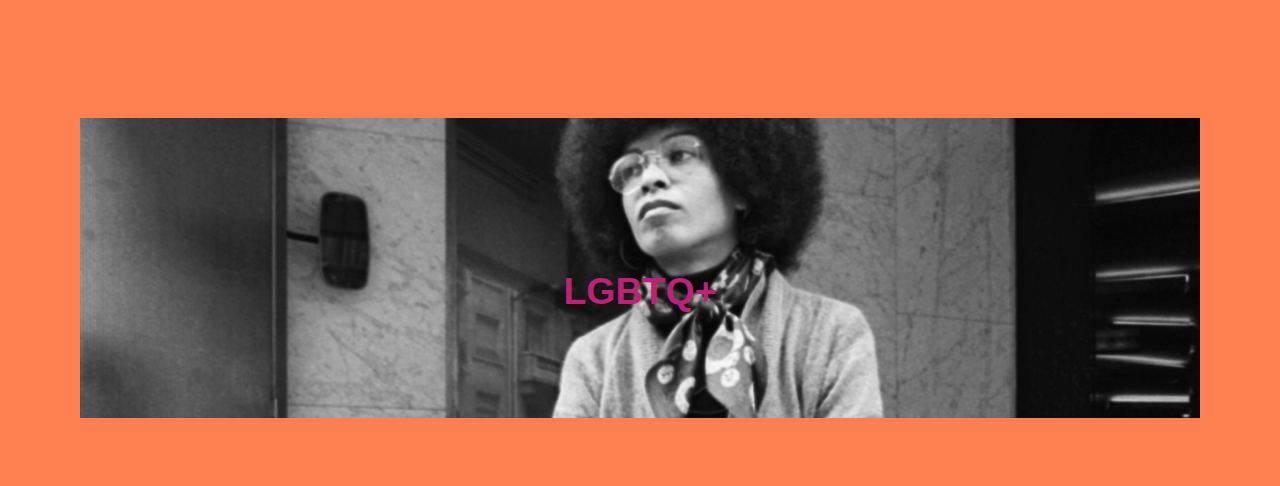
==== commit 86854de6: "grammar update" ====
--- a/index.html
+++ b/index.html
@@ -74,7 +74,7 @@
 </div>
         <h1 id="maintitle">ANGELA DAVIS RESOURCES</h1>
         
-        <h1 id = "textstuff">All in one Resource website to learn about American political activist, Angela Davis.<br> After reading, listening, and learning,you'll be set to continue the fight for liberation in today's society.<br>
+        <h1 id = "textstuff">All in one Resource website to learn about American political activist, Angela Davis.<br> After reading, listening, and learning, you'll be set to continue the fight for liberation in today's society.<br>
           <br>
           We have to honor the work of activists before us and their fight for liberation but our work is never finished. <br>
           I want this website to provide resources to people who may not have access to higher education or know where to start with Angela Davis’ work. <br>
